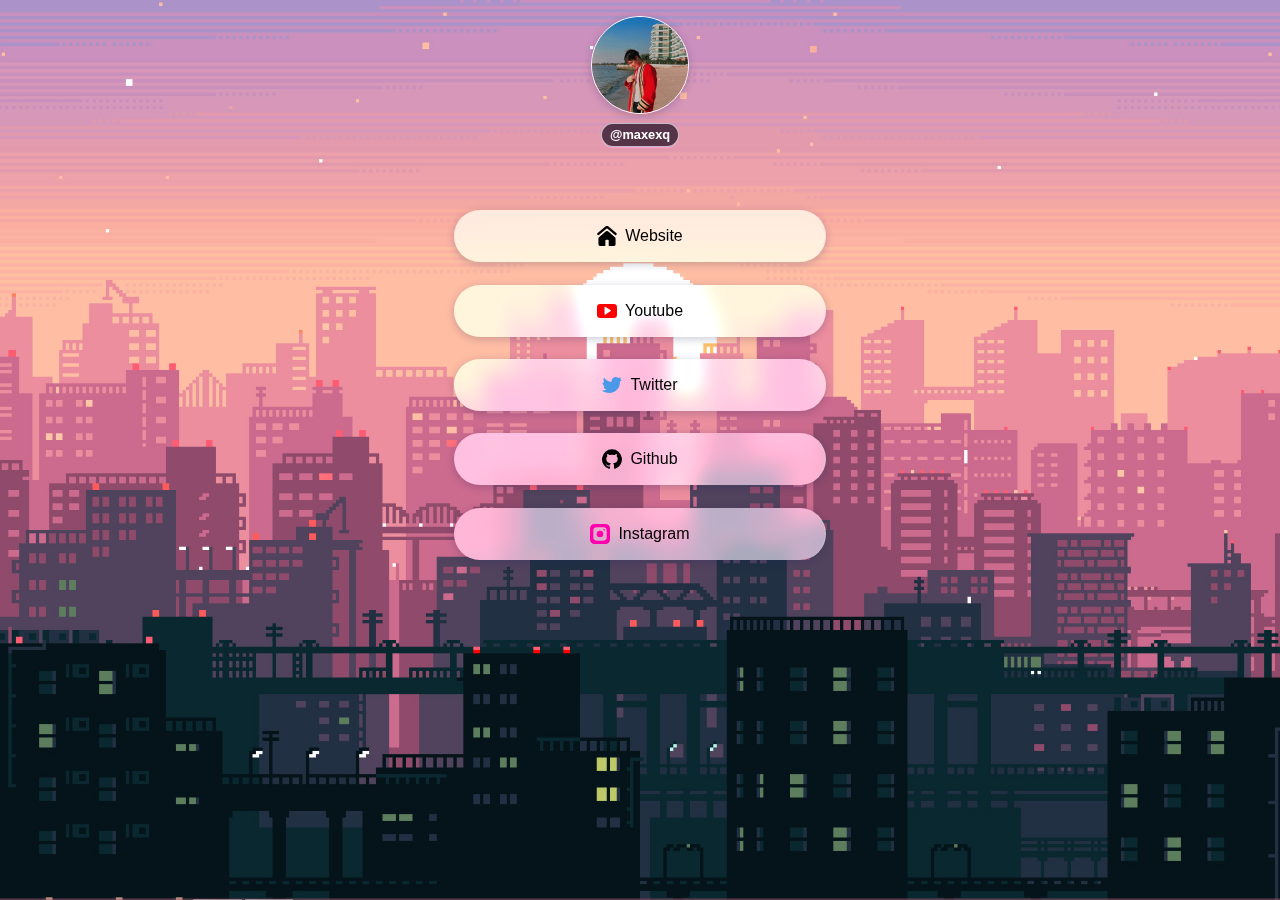
==== index.html @ a2d03667 "feat: initial commit" ====
<!DOCTYPE html>
<html lang="en">
  <head>
    <meta charset="UTF-8" />
    <meta http-equiv="X-UA-Compatible" content="IE=edge" />
    <meta name="viewport" content="width=device-width, initial-scale=1.0" />
    <title>maxexq - Links</title>
    <link rel="stylesheet" href="./style.css" />
    <!-- <script src="https://cdnjs.cloudflare.com/ajax/libs/three.js/r134/three.min.js"></script>
    <script src="https://cdn.jsdelivr.net/npm/vanta@latest/dist/vanta.net.min.js"></script> -->
  </head>
  <body>
    <div id="vanta"></div>
    <main>
      <header>
        <img src="./images/maxexq.jpg" alt="maxexq profile image" />
        <h1>@maxexq</h1>
      </header>
      <ul>
        <li>
          <a href="#">
            <img src="./images/homepage.svg" alt="Youtube" width="20" />
            Website</a
          >
        </li>
        <li>
          <a href="https://www.youtube.com/channel/UC-U7DMLNNgXBPFNZb6MVSYw">
            <img src="./images/youtube.svg" alt="Youtube" width="20" />
            Youtube</a
          >
        </li>
        <li>
          <a href="https://twitter.com/m4xexp">
            <img src="./images/twitter.svg" alt="Youtube" width="20" />
            Twitter</a
          >
        </li>
        <li>
          <a href="https://github.com/maxexq">
            <img src="./images/github.svg" alt="Youtube" width="20" />Github</a
          >
        </li>
        <li>
          <a href="https://www.instagram.com/m4xexq/">
            <img
              src="./images/instagram.svg"
              alt="Youtube"
              width="20"
            />Instagram</a
          >
        </li>
      </ul>
    </main>
    <script src="./index.js"></script>
  </body>
</html>
---- style.css ----
body,
html {
  margin: 0;
  padding: 0;
  font-family: "Open Sans", sans-serif;
  color: #fff;
}

body {
  background: url(./images/bg-8bit.jpg) repeat center center fixed;
  background-size: cover;
}

#vanta {
  z-index: 0;
  position: absolute;
  top: 0;
  right: 0;
  width: 100%;
  height: 100%;
}

main {
  position: relative;
  opacity: 0;
  transition: opacity 2s;
}

header {
  margin-top: 1em;
  text-align: center;
  display: flex;
  flex-direction: column;
  align-items: center;
}

header > img {
  width: 6em;
  height: 6em;
  border-radius: 100%;
  border: 1px solid #fff;
  box-shadow: rgb(28 32 93 / 24%) 0px 2px 8px 0px;
}

header > h1 {
  display: inline-block;
  font-size: 0.8em;
  font-weight: bold;
  border-radius: 1em;
  color: #fff;
  padding: 0.3em 0.6em;
  border: 1px solid #fffa;
  -webkit-backdrop-filter: blur(10px) saturate(160%) contrast(180%);
  backdrop-filter: blur(10px) saturate(160%) contrast(180%);
  background-color: #000a;
}

ul {
  box-sizing: border-box;
  list-style: none;
  margin: 0 auto;
  padding: 2em;
  max-width: 480px;
}

ul > li {
  border-radius: 10em;
  padding: 1em;
  margin: 1.4em;
  box-shadow: rgb(28 32 93 / 24%) 0px 2px 8px 0px;
  -webkit-backdrop-filter: blur(10px) saturate(160%) contrast(180%);
  backdrop-filter: blur(10px) saturate(160%) contrast(180%);
  background-color: #fffa;
}
ul > li:hover {
  background-color: transparent;
}

ul > li > a {
  display: flex;
  flex-direction: row;
  justify-content: center;
  align-items: center;
  gap: 0.5em;
}

a {
  text-decoration: none;
  color: black;
}
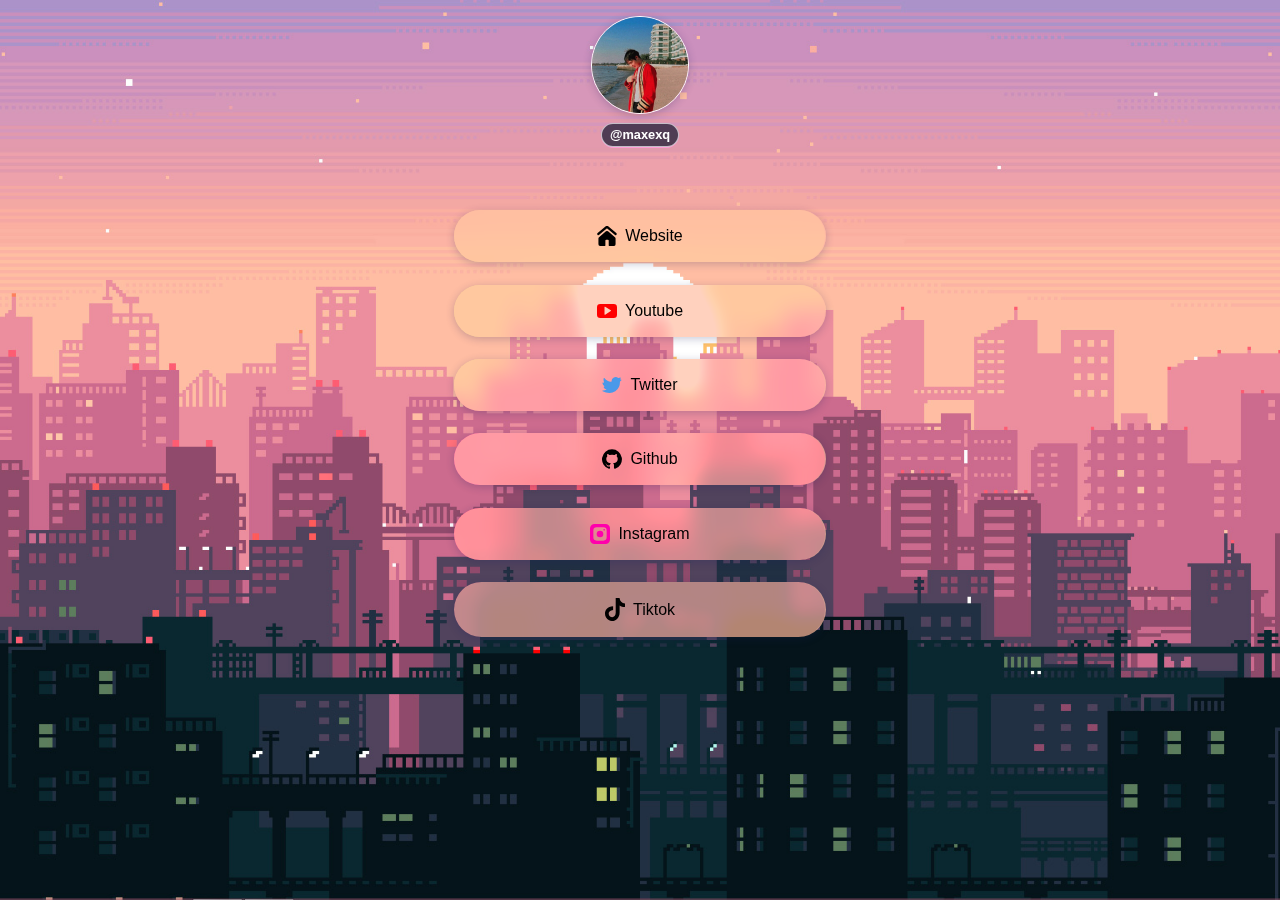
==== commit 672e4ab0: "fix: reverse to backward folder structure" ====
--- a/index.html
+++ b/index.html
@@ -5,9 +5,7 @@
     <meta http-equiv="X-UA-Compatible" content="IE=edge" />
     <meta name="viewport" content="width=device-width, initial-scale=1.0" />
     <title>maxexq - Links</title>
-    <link rel="stylesheet" href="./style.css" />
-    <!-- <script src="https://cdnjs.cloudflare.com/ajax/libs/three.js/r134/three.min.js"></script>
-    <script src="https://cdn.jsdelivr.net/npm/vanta@latest/dist/vanta.net.min.js"></script> -->
+    <link rel="stylesheet" href="./styles/style.css" />
   </head>
   <body>
     <div id="vanta"></div>
@@ -49,6 +47,11 @@
             />Instagram</a
           >
         </li>
+        <li>
+          <a href="https://www.tiktok.com/@m4xexp___">
+            <img src="./images/tiktok.svg" alt="Youtube" width="20" />Tiktok</a
+          >
+        </li>
       </ul>
     </main>
     <script src="./index.js"></script>
--- a/styles/style.css
+++ b/styles/style.css
@@ -0,0 +1,90 @@
+body,
+html {
+  margin: 0;
+  padding: 0;
+  font-family: "Open Sans", sans-serif;
+  color: #fff;
+}
+
+body {
+  background: url(../images/bg-8bit.jpg) repeat center center fixed;
+  background-size: cover;
+}
+
+#vanta {
+  z-index: 0;
+  position: absolute;
+  top: 0;
+  right: 0;
+  width: 100%;
+  height: 100%;
+}
+
+main {
+  position: relative;
+  opacity: 0;
+  transition: opacity 2s;
+}
+
+header {
+  margin-top: 1em;
+  text-align: center;
+  display: flex;
+  flex-direction: column;
+  align-items: center;
+}
+
+header > img {
+  width: 6em;
+  height: 6em;
+  border-radius: 100%;
+  border: 1px solid #fff;
+  box-shadow: rgb(28 32 93 / 24%) 0px 2px 8px 0px;
+}
+
+header > h1 {
+  display: inline-block;
+  font-size: 0.8em;
+  font-weight: bold;
+  border-radius: 1em;
+  color: #fff;
+  padding: 0.3em 0.6em;
+  border: 1px solid #fffa;
+  -webkit-backdrop-filter: blur(10px) saturate(160%) contrast(180%);
+  backdrop-filter: blur(10px) saturate(160%) contrast(180%);
+  background-color: rgba(5, 20, 27, 0.7);
+}
+
+ul {
+  box-sizing: border-box;
+  list-style: none;
+  margin: 0 auto;
+  padding: 2em;
+  max-width: 480px;
+}
+
+ul > li {
+  border-radius: 10em;
+  padding: 1em;
+  margin: 1.4em;
+  box-shadow: rgb(28 32 93 / 24%) 0px 2px 8px 0px;
+  -webkit-backdrop-filter: blur(10px) saturate(160%) contrast(180%);
+  backdrop-filter: blur(10px) saturate(160%) contrast(180%);
+  background-color: rgba(255, 189, 163, 0.7);
+}
+ul > li:hover {
+  background-color: transparent;
+}
+
+ul > li > a {
+  display: flex;
+  flex-direction: row;
+  justify-content: center;
+  align-items: center;
+  gap: 0.5em;
+}
+
+a {
+  text-decoration: none;
+  color: black;
+}
